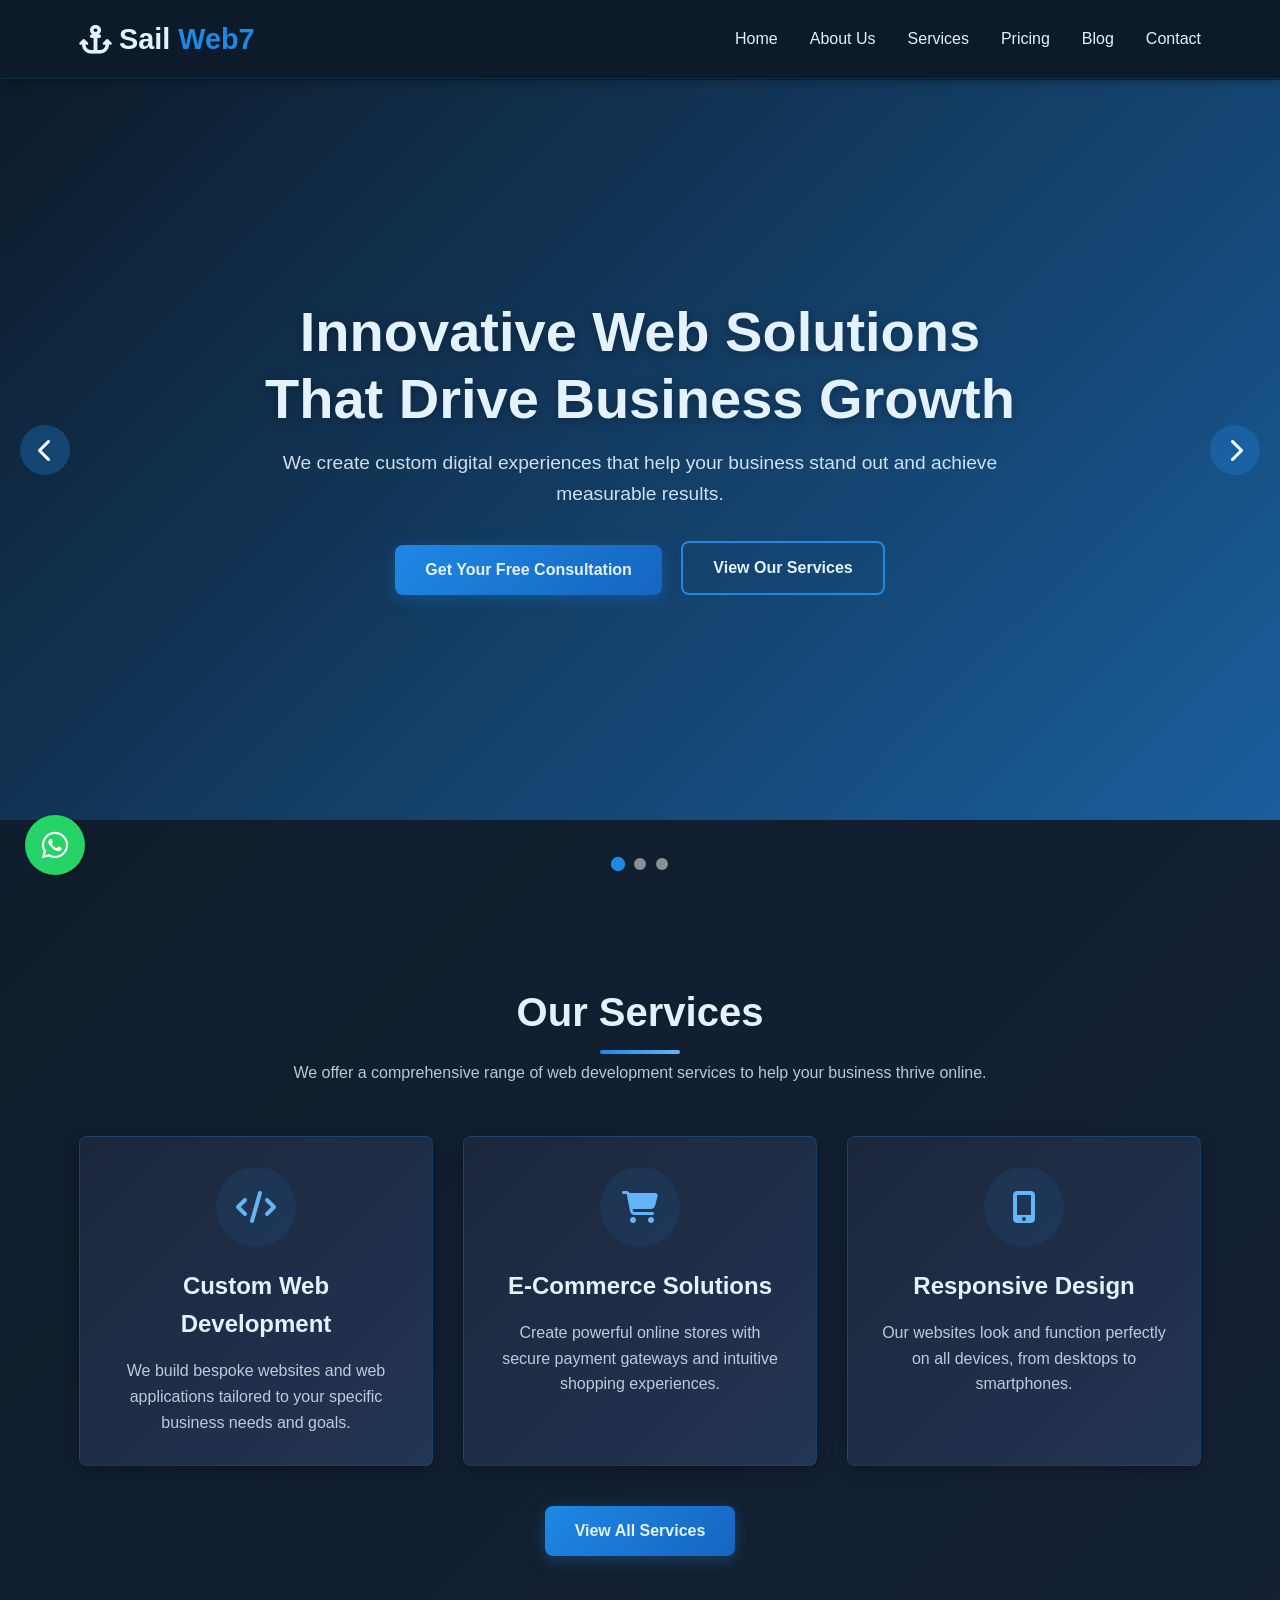
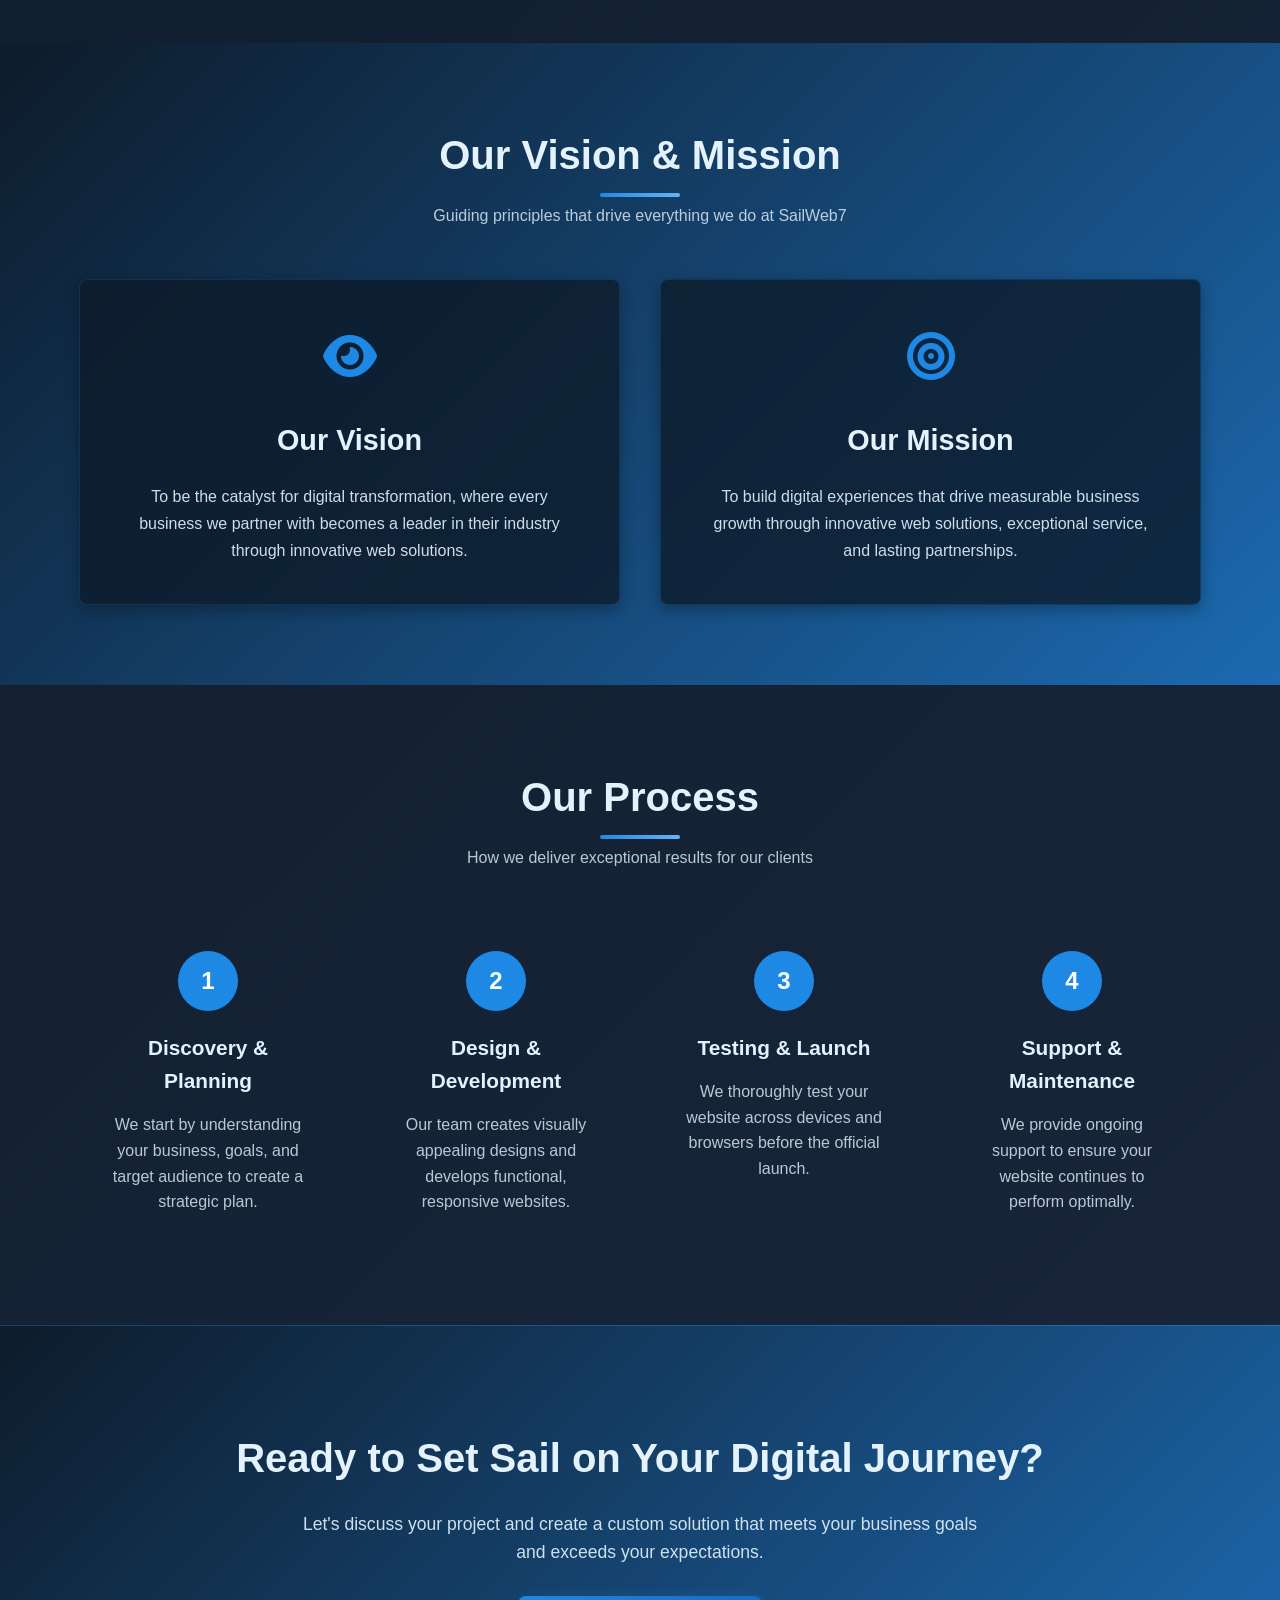
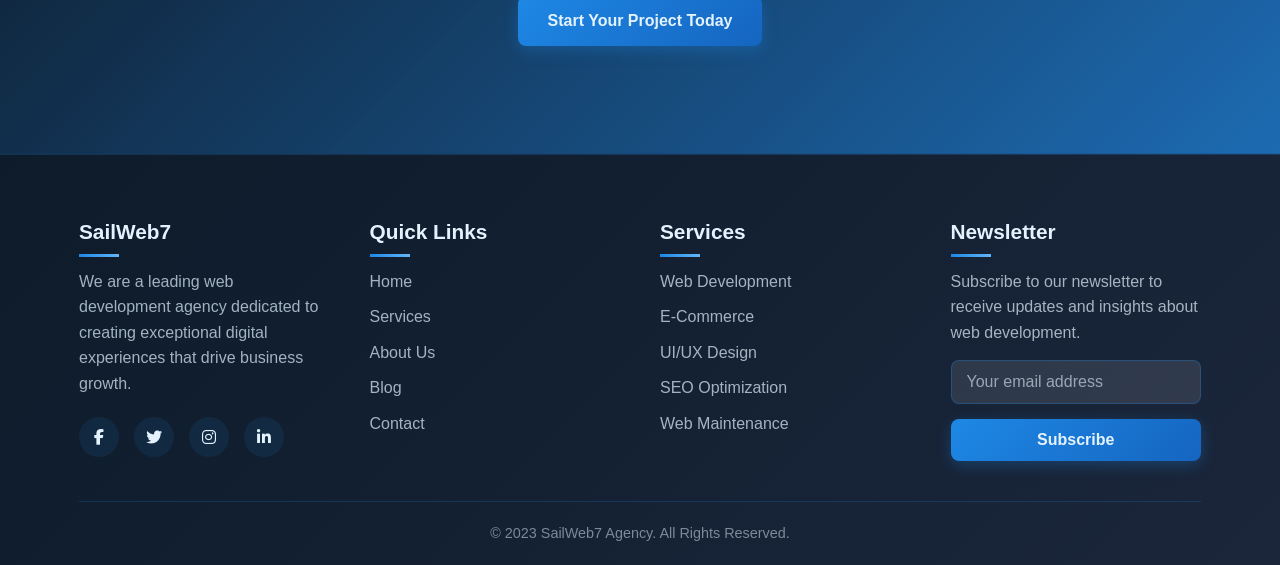
==== index.html @ 26b79f8e "Add files via upload" ====
<!DOCTYPE html>
<html lang="en">
<head>
    <meta charset="UTF-8">
    <meta name="viewport" content="width=device-width, initial-scale=1.0">
    <meta name="description" content="SailWeb7 - Professional Web Development Agency creating stunning, responsive websites and web applications that drive results for your business.">
    <title>SailWeb7 - Professional Web Development Agency</title>
    <link rel="stylesheet" href="https://cdnjs.cloudflare.com/ajax/libs/font-awesome/6.4.0/css/all.min.css">
    <style>
        :root {
            --primary: #1e88e5;
            --primary-light: #64b5f6;
            --primary-dark: #1565c0;
            --dark: #0d1b2a;
            --light: #e3f2fd;
            --dark-gray: #1b263b;
            --gray: #415a77;
            --transition: all 0.3s ease;
            --transition-slow: all 0.5s ease;
            --shadow: 0 5px 15px rgba(0,0,0,0.3);
            --shadow-hover: 0 15px 30px rgba(0,0,0,0.4);
            --border-radius: 8px;
        }
        
        * {
            margin: 0;
            padding: 0;
            box-sizing: border-box;
            font-family: 'Segoe UI', Tahoma, Geneva, Verdana, sans-serif;
        }
        
        html {
            scroll-behavior: smooth;
        }
        
        body {
            background: linear-gradient(135deg, #0d1b2a 0%, #1b263b 100%);
            color: var(--light);
            line-height: 1.6;
            overflow-x: hidden;
        }
        
        a {
            text-decoration: none;
            color: inherit;
        }
        
        .container {
            width: 90%;
            max-width: 1200px;
            margin: 0 auto;
            padding: 0 15px;
        }
        
        /* Header & Navigation */
        header {
            background-color: rgba(13, 27, 42, 0.95);
            color: var(--light);
            padding: 1rem 0;
            position: fixed;
            width: 100%;
            top: 0;
            z-index: 1000;
            box-shadow: 0 2px 10px rgba(0,0,0,0.3);
            border-bottom: 1px solid rgba(30, 136, 229, 0.2);
            transition: var(--transition);
        }
        
        .header-scrolled {
            background-color: rgba(13, 27, 42, 0.98);
            padding: 0.7rem 0;
        }
        
        .header-container {
            display: flex;
            justify-content: space-between;
            align-items: center;
        }
        
        .logo {
            font-size: 1.8rem;
            font-weight: 700;
            color: var(--light);
            display: flex;
            align-items: center;
            gap: 8px;
        }
        
        .logo span {
            color: var(--primary);
        }
        
        nav ul {
            display: flex;
            list-style: none;
        }
        
        nav ul li {
            margin-left: 2rem;
        }
        
        nav ul li a {
            font-weight: 500;
            transition: var(--transition);
            position: relative;
        }
        
        nav ul li a:hover {
            color: var(--primary-light);
        }
        
        nav ul li a::after {
            content: '';
            position: absolute;
            bottom: -5px;
            left: 0;
            width: 0;
            height: 2px;
            background-color: var(--primary);
            transition: var(--transition);
        }
        
        nav ul li a:hover::after {
            width: 100%;
        }
        
        .mobile-menu {
            display: none;
            font-size: 1.5rem;
            cursor: pointer;
            transition: var(--transition);
        }
        
        .mobile-menu:hover {
            color: var(--primary);
        }
        
        /* Hero Carousel Section */
        .hero-carousel {
            position: relative;
            height: 100vh;
            overflow: hidden;
        }
        
        .carousel-slides {
            height: 100%;
            position: relative;
        }
        
        .carousel-slide {
            position: absolute;
            top: 0;
            left: 0;
            width: 100%;
            height: 100%;
            opacity: 0;
            transition: opacity 1s ease;
            display: flex;
            align-items: center;
            background-size: cover;
            background-position: center;
        }
        
        .carousel-slide.active {
            opacity: 1;
        }
        
        .carousel-slide::before {
            content: '';
            position: absolute;
            top: 0;
            left: 0;
            width: 100%;
            height: 100%;
            background: linear-gradient(135deg, rgba(13, 27, 42, 0.8) 0%, rgba(30, 136, 229, 0.6) 100%);
        }
        
        .carousel-content {
            position: relative;
            z-index: 2;
            max-width: 800px;
            margin: 0 auto;
            text-align: center;
            padding: 0 20px;
            animation: fadeInUp 1s ease;
        }
        
        .carousel-content h1 {
            font-size: 3.5rem;
            margin-bottom: 1rem;
            line-height: 1.2;
            color: var(--light);
            text-shadow: 0 2px 10px rgba(0,0,0,0.3);
        }
        
        .carousel-content p {
            font-size: 1.2rem;
            margin-bottom: 2rem;
            color: rgba(227, 242, 253, 0.9);
        }
        
        .btn {
            display: inline-block;
            background: linear-gradient(135deg, var(--primary) 0%, var(--primary-dark) 100%);
            color: var(--light);
            padding: 12px 30px;
            border-radius: var(--border-radius);
            font-weight: 600;
            transition: var(--transition);
            border: none;
            cursor: pointer;
            font-size: 1rem;
            position: relative;
            overflow: hidden;
            z-index: 1;
            box-shadow: 0 4px 15px rgba(30, 136, 229, 0.3);
        }
        
        .btn::before {
            content: '';
            position: absolute;
            top: 0;
            left: -100%;
            width: 100%;
            height: 100%;
            background: linear-gradient(90deg, transparent, rgba(255,255,255,0.2), transparent);
            transition: var(--transition-slow);
            z-index: -1;
        }
        
        .btn:hover::before {
            left: 100%;
        }
        
        .btn:hover {
            background: linear-gradient(135deg, var(--primary-light) 0%, var(--primary) 100%);
            transform: translateY(-3px);
            box-shadow: 0 10px 20px rgba(30, 136, 229, 0.4);
        }
        
        .btn-secondary {
            background: transparent;
            border: 2px solid var(--primary);
            margin-left: 15px;
            box-shadow: none;
        }
        
        .btn-secondary:hover {
            background-color: var(--primary);
        }
        
        .carousel-nav {
            position: absolute;
            bottom: 30px;
            left: 0;
            width: 100%;
            display: flex;
            justify-content: center;
            z-index: 10;
        }
        
        .carousel-dot {
            width: 12px;
            height: 12px;
            border-radius: 50%;
            background-color: rgba(255, 255, 255, 0.5);
            margin: 0 5px;
            cursor: pointer;
            transition: var(--transition);
        }
        
        .carousel-dot.active {
            background-color: var(--primary);
            transform: scale(1.2);
        }
        
        .carousel-arrow {
            position: absolute;
            top: 50%;
            transform: translateY(-50%);
            background: rgba(30, 136, 229, 0.3);
            color: white;
            border: none;
            width: 50px;
            height: 50px;
            border-radius: 50%;
            display: flex;
            align-items: center;
            justify-content: center;
            font-size: 1.5rem;
            cursor: pointer;
            transition: var(--transition);
            z-index: 10;
        }
        
        .carousel-arrow:hover {
            background: rgba(30, 136, 229, 0.7);
        }
        
        .carousel-prev {
            left: 20px;
        }
        
        .carousel-next {
            right: 20px;
        }
        
        /* Animations */
        @keyframes fadeInUp {
            from {
                opacity: 0;
                transform: translateY(30px);
            }
            to {
                opacity: 1;
                transform: translateY(0);
            }
        }
        
        /* Section Styling */
        section {
            padding: 80px 0;
        }
        
        .section-title {
            text-align: center;
            margin-bottom: 50px;
        }
        
        .section-title h2 {
            font-size: 2.5rem;
            color: var(--light);
            margin-bottom: 1rem;
            position: relative;
            display: inline-block;
        }
        
        .section-title h2::after {
            content: '';
            position: absolute;
            bottom: -10px;
            left: 50%;
            transform: translateX(-50%);
            width: 80px;
            height: 4px;
            background: linear-gradient(90deg, var(--primary), var(--primary-light));
            border-radius: 2px;
        }
        
        .section-title p {
            max-width: 700px;
            margin: 0 auto;
            color: rgba(227, 242, 253, 0.8);
        }
        
        /* Services Section */
        .services-grid {
            display: grid;
            grid-template-columns: repeat(auto-fit, minmax(300px, 1fr));
            gap: 30px;
        }
        
        .service-card {
            background: linear-gradient(135deg, var(--dark-gray) 0%, #233554 100%);
            border-radius: var(--border-radius);
            overflow: hidden;
            box-shadow: var(--shadow);
            transition: var(--transition);
            text-align: center;
            padding: 30px;
            border: 1px solid rgba(30, 136, 229, 0.2);
            position: relative;
            overflow: hidden;
        }
        
        .service-card::before {
            content: '';
            position: absolute;
            top: 0;
            left: 0;
            width: 100%;
            height: 5px;
            background: linear-gradient(90deg, var(--primary), var(--primary-light));
            transform: scaleX(0);
            transform-origin: left;
            transition: var(--transition);
        }
        
        .service-card:hover::before {
            transform: scaleX(1);
        }
        
        .service-card:hover {
            transform: translateY(-10px);
            box-shadow: var(--shadow-hover);
            border-color: rgba(30, 136, 229, 0.4);
        }
        
        .service-icon {
            width: 80px;
            height: 80px;
            background: rgba(30, 136, 229, 0.1);
            border-radius: 50%;
            display: flex;
            align-items: center;
            justify-content: center;
            margin: 0 auto 20px;
            color: var(--primary-light);
            font-size: 2rem;
            transition: var(--transition);
        }
        
        .service-card:hover .service-icon {
            transform: scale(1.1);
            background: rgba(30, 136, 229, 0.2);
            color: var(--primary);
        }
        
        .service-card h3 {
            font-size: 1.5rem;
            margin-bottom: 15px;
            color: var(--light);
        }
        
        .service-card p {
            color: rgba(227, 242, 253, 0.8);
        }
        
        /* Vision & Mission Section */
        .vision-mission {
            background: linear-gradient(135deg, rgba(13, 27, 42, 0.9) 0%, rgba(30, 136, 229, 0.7) 100%), url('https://images.unsplash.com/photo-1552664730-d307ca884978?ixlib=rb-4.0.3&ixid=M3wxMjA3fDB8MHxwaG90by1wYWdlfHx8fGVufDB8fHx8fA%3D%3D&auto=format&fit=crop&w=2070&q=80') no-repeat center center/cover;
            padding: 80px 0;
        }
        
        .vision-mission-grid {
            display: grid;
            grid-template-columns: repeat(auto-fit, minmax(300px, 1fr));
            gap: 40px;
        }
        
        .vm-card {
            background: rgba(13, 27, 42, 0.8);
            padding: 40px;
            border-radius: var(--border-radius);
            text-align: center;
            box-shadow: var(--shadow);
            border: 1px solid rgba(30, 136, 229, 0.2);
            transition: var(--transition);
        }
        
        .vm-card:hover {
            transform: translateY(-10px);
            box-shadow: var(--shadow-hover);
            border-color: rgba(30, 136, 229, 0.4);
        }
        
        .vm-icon {
            font-size: 3rem;
            color: var(--primary);
            margin-bottom: 20px;
        }
        
        .vm-card h3 {
            font-size: 1.8rem;
            margin-bottom: 20px;
            color: var(--light);
        }
        
        .vm-card p {
            color: rgba(227, 242, 253, 0.9);
            line-height: 1.7;
        }
        
        /* Process Section */
        .process-grid {
            display: grid;
            grid-template-columns: repeat(auto-fit, minmax(250px, 1fr));
            gap: 30px;
        }
        
        .process-card {
            text-align: center;
            padding: 30px;
            position: relative;
        }
        
        .process-number {
            width: 60px;
            height: 60px;
            background: var(--primary);
            color: white;
            border-radius: 50%;
            display: flex;
            align-items: center;
            justify-content: center;
            font-size: 1.5rem;
            font-weight: bold;
            margin: 0 auto 20px;
            position: relative;
            z-index: 2;
        }
        
        .process-card h3 {
            font-size: 1.3rem;
            margin-bottom: 15px;
            color: var(--light);
        }
        
        .process-card p {
            color: rgba(227, 242, 253, 0.8);
        }
        
        /* CTA Section */
        .cta {
            background: linear-gradient(135deg, rgba(13, 27, 42, 0.9) 0%, rgba(30, 136, 229, 0.7) 100%), url('https://images.unsplash.com/photo-1552664730-d307ca884978?ixlib=rb-4.0.3&ixid=M3wxMjA3fDB8MHxwaG90by1wYWdlfHx8fGVufDB8fHx8fA%3D%3D&auto=format&fit=crop&w=2070&q=80') no-repeat center center/cover;
            color: var(--light);
            text-align: center;
            padding: 100px 0;
            border-top: 1px solid rgba(30, 136, 229, 0.2);
            border-bottom: 1px solid rgba(30, 136, 229, 0.2);
        }
        
        .cta h2 {
            font-size: 2.5rem;
            margin-bottom: 20px;
        }
        
        .cta p {
            max-width: 700px;
            margin: 0 auto 30px;
            font-size: 1.1rem;
            color: rgba(227, 242, 253, 0.9);
        }
        
        /* Footer */
        footer {
            background: linear-gradient(135deg, var(--dark) 0%, var(--dark-gray) 100%);
            color: var(--light);
            padding: 60px 0 20px;
            border-top: 1px solid rgba(30, 136, 229, 0.2);
        }
        
        .footer-content {
            display: grid;
            grid-template-columns: repeat(auto-fit, minmax(200px, 1fr));
            gap: 40px;
            margin-bottom: 40px;
        }
        
        .footer-column h3 {
            font-size: 1.3rem;
            margin-bottom: 20px;
            color: var(--light);
            position: relative;
            display: inline-block;
        }
        
        .footer-column h3::after {
            content: '';
            position: absolute;
            bottom: -8px;
            left: 0;
            width: 40px;
            height: 3px;
            background: linear-gradient(90deg, var(--primary), var(--primary-light));
        }
        
        .footer-links {
            list-style: none;
        }
        
        .footer-links li {
            margin-bottom: 10px;
        }
        
        .footer-links a {
            transition: var(--transition);
            color: rgba(227, 242, 253, 0.7);
        }
        
        .footer-links a:hover {
            color: var(--primary);
            padding-left: 5px;
        }
        
        .social-links {
            display: flex;
            gap: 15px;
            margin-top: 20px;
        }
        
        .social-links a {
            width: 40px;
            height: 40px;
            background: rgba(30, 136, 229, 0.1);
            border-radius: 50%;
            display: flex;
            align-items: center;
            justify-content: center;
            transition: var(--transition);
        }
        
        .social-links a:hover {
            background: var(--primary);
            transform: translateY(-5px);
        }
        
        .footer-column p {
            color: rgba(227, 242, 253, 0.7);
            margin-bottom: 15px;
        }
        
        .copyright {
            text-align: center;
            padding-top: 20px;
            border-top: 1px solid rgba(30, 136, 229, 0.2);
            color: rgba(227, 242, 253, 0.5);
            font-size: 0.9rem;
        }
        
        /* WhatsApp Floating Button */
        .whatsapp-float {
            position: fixed;
            width: 60px;
            height: 60px;
            bottom: 25px;
            left: 25px;
            background-color: #25d366;
            color: #FFF;
            border-radius: 50px;
            text-align: center;
            font-size: 30px;
            box-shadow: 2px 2px 3px rgba(0,0,0,0.3);
            z-index: 100;
            display: flex;
            align-items: center;
            justify-content: center;
            transition: var(--transition);
        }
        
        .whatsapp-float:hover {
            background-color: #128C7E;
            transform: scale(1.1);
        }
        
        /* Back to Top Button */
        .back-to-top {
            position: fixed;
            bottom: 30px;
            right: 30px;
            width: 50px;
            height: 50px;
            background: var(--primary);
            color: var(--light);
            border-radius: 50%;
            display: flex;
            align-items: center;
            justify-content: center;
            font-size: 1.2rem;
            cursor: pointer;
            transition: var(--transition);
            opacity: 0;
            visibility: hidden;
            z-index: 999;
            box-shadow: var(--shadow);
        }
        
        .back-to-top.show {
            opacity: 1;
            visibility: visible;
        }
        
        .back-to-top:hover {
            background: var(--primary-light);
            transform: translateY(-5px);
        }
        
        /* Loading Animation */
        .loading {
            position: fixed;
            top: 0;
            left: 0;
            width: 100%;
            height: 100%;
            background: var(--dark);
            display: flex;
            justify-content: center;
            align-items: center;
            z-index: 9999;
            transition: opacity 0.5s ease, visibility 0.5s ease;
        }
        
        .loading.hidden {
            opacity: 0;
            visibility: hidden;
        }
        
        .spinner {
            width: 70px;
            height: 70px;
            border: 5px solid rgba(30, 136, 229, 0.3);
            border-radius: 50%;
            border-top-color: var(--primary);
            animation: spin 1s ease-in-out infinite;
        }
        
        @keyframes spin {
            to { transform: rotate(360deg); }
        }
        
        /* Newsletter Form */
        .newsletter-form {
            display: flex;
            flex-direction: column;
            gap: 15px;
        }
        
        .form-group {
            position: relative;
        }
        
        .form-control {
            width: 100%;
            padding: 12px 15px;
            background: rgba(255, 255, 255, 0.1);
            border: 1px solid rgba(30, 136, 229, 0.3);
            border-radius: var(--border-radius);
            color: var(--light);
            font-size: 1rem;
            transition: var(--transition);
        }
        
        .form-control:focus {
            outline: none;
            border-color: var(--primary);
            background: rgba(255, 255, 255, 0.15);
        }
        
        .form-control::placeholder {
            color: rgba(227, 242, 253, 0.6);
        }
        
        /* Responsive Styles */
        @media (max-width: 768px) {
            nav ul {
                display: none;
                position: absolute;
                top: 100%;
                left: 0;
                width: 100%;
                background: var(--dark);
                flex-direction: column;
                padding: 20px;
                box-shadow: 0 10px 20px rgba(0,0,0,0.3);
                border-top: 1px solid rgba(30, 136, 229, 0.2);
            }
            
            nav ul.show {
                display: flex;
            }
            
            nav ul li {
                margin: 10px 0;
            }
            
            .mobile-menu {
                display: block;
            }
            
            .carousel-content h1 {
                font-size: 2.2rem;
            }
            
            .section-title h2 {
                font-size: 2rem;
            }
            
            .btn-secondary {
                margin-left: 0;
                margin-top: 15px;
                display: block;
            }
            
            .carousel-arrow {
                width: 40px;
                height: 40px;
                font-size: 1.2rem;
            }
            
            .carousel-prev {
                left: 10px;
            }
            
            .carousel-next {
                right: 10px;
            }
            
            .whatsapp-float {
                width: 50px;
                height: 50px;
                font-size: 25px;
                bottom: 20px;
                left: 20px;
            }
        }
    </style>
</head>
<body>
    <!-- Loading Screen -->
    <div class="loading" id="loading">
        <div class="spinner"></div>
    </div>

    <!-- Header -->
    <header id="header">
        <div class="container header-container">
            <div class="logo"><i class="fas fa-anchor"></i> Sail<span>Web7</span></div>
            <nav>
                <ul id="nav-menu">
                    <li><a href="index.html">Home</a></li>
                    <li><a href="about.html">About Us</a></li>
                    <li><a href="services.html">Services</a></li>
                    <li><a href="pricing.html">Pricing</a></li>
                    <li><a href="blog.html">Blog</a></li>
                    <li><a href="contact.html">Contact</a></li>
                </ul>
            </nav>
            <div class="mobile-menu" id="mobile-menu">
                <i class="fas fa-bars"></i>
            </div>
        </div>
    </header>

    <!-- Hero Carousel Section -->
    <section class="hero-carousel">
        <div class="carousel-slides">
            <div class="carousel-slide active" style="background-image: url('https://images.unsplash.com/photo-1555066931-4365d14bab8c?ixlib=rb-4.0.3&ixid=M3wxMjA3fDB8MHxwaG90by1wYWdlfHx8fGVufDB8fHx8fA%3D%3D&auto=format&fit=crop&w=2070&q=80')">
                <div class="container carousel-content">
                    <h1>Innovative Web Solutions That Drive Business Growth</h1>
                    <p>We create custom digital experiences that help your business stand out and achieve measurable results.</p>
                    <a href="contact.html" class="btn">Get Your Free Consultation</a>
                    <a href="services.html" class="btn btn-secondary">View Our Services</a>
                </div>
            </div>
            <div class="carousel-slide" style="background-image: url('https://images.unsplash.com/photo-1460925895917-afdab827c52f?ixlib=rb-4.0.3&ixid=M3wxMjA3fDB8MHxwaG90by1wYWdlfHx8fGVufDB8fHx8fA%3D%3D&auto=format&fit=crop&w=2015&q=80')">
                <div class="container carousel-content">
                    <h1>Responsive Design for Every Device</h1>
                    <p>Our websites look and function perfectly on all screens, from desktops to smartphones.</p>
                    <a href="contact.html" class="btn">Start Your Project</a>
                    <a href="pricing.html" class="btn btn-secondary">See Pricing</a>
                </div>
            </div>
            <div class="carousel-slide" style="background-image: url('https://images.unsplash.com/photo-1551288049-bebda4e38f71?ixlib=rb-4.0.3&ixid=M3wxMjA3fDB8MHxwaG90by1wYWdlfHx8fGVufDB8fHx8fA%3D%3D&auto=format&fit=crop&w=2070&q=80')">
                <div class="container carousel-content">
                    <h1>E-Commerce Solutions That Convert</h1>
                    <p>Build powerful online stores with secure payment gateways and intuitive shopping experiences.</p>
                    <a href="contact.html" class="btn">Build Your Store</a>
                    <a href="about.html" class="btn btn-secondary">Learn About Us</a>
                </div>
            </div>
        </div>
        <button class="carousel-arrow carousel-prev" id="carousel-prev">
            <i class="fas fa-chevron-left"></i>
        </button>
        <button class="carousel-arrow carousel-next" id="carousel-next">
            <i class="fas fa-chevron-right"></i>
        </button>
        <div class="carousel-nav" id="carousel-nav">
            <div class="carousel-dot active"></div>
            <div class="carousel-dot"></div>
            <div class="carousel-dot"></div>
        </div>
    </section>

    <!-- Services Preview Section -->
    <section id="services-preview" class="services">
        <div class="container">
            <div class="section-title">
                <h2>Our Services</h2>
                <p>We offer a comprehensive range of web development services to help your business thrive online.</p>
            </div>
            <div class="services-grid">
                <div class="service-card">
                    <div class="service-icon">
                        <i class="fas fa-code"></i>
                    </div>
                    <h3>Custom Web Development</h3>
                    <p>We build bespoke websites and web applications tailored to your specific business needs and goals.</p>
                </div>
                <div class="service-card">
                    <div class="service-icon">
                        <i class="fas fa-shopping-cart"></i>
                    </div>
                    <h3>E-Commerce Solutions</h3>
                    <p>Create powerful online stores with secure payment gateways and intuitive shopping experiences.</p>
                </div>
                <div class="service-card">
                    <div class="service-icon">
                        <i class="fas fa-mobile-alt"></i>
                    </div>
                    <h3>Responsive Design</h3>
                    <p>Our websites look and function perfectly on all devices, from desktops to smartphones.</p>
                </div>
            </div>
            <div style="text-align: center; margin-top: 40px;">
                <a href="services.html" class="btn">View All Services</a>
            </div>
        </div>
    </section>

    <!-- Vision & Mission Section -->
    <section class="vision-mission">
        <div class="container">
            <div class="section-title">
                <h2>Our Vision & Mission</h2>
                <p>Guiding principles that drive everything we do at SailWeb7</p>
            </div>
            <div class="vision-mission-grid">
                <div class="vm-card">
                    <div class="vm-icon">
                        <i class="fas fa-eye"></i>
                    </div>
                    <h3>Our Vision</h3>
                    <p>To be the catalyst for digital transformation, where every business we partner with becomes a leader in their industry through innovative web solutions.</p>
                </div>
                <div class="vm-card">
                    <div class="vm-icon">
                        <i class="fas fa-bullseye"></i>
                    </div>
                    <h3>Our Mission</h3>
                    <p>To build digital experiences that drive measurable business growth through innovative web solutions, exceptional service, and lasting partnerships.</p>
                </div>
            </div>
        </div>
    </section>

    <!-- Our Process Section -->
    <section class="process">
        <div class="container">
            <div class="section-title">
                <h2>Our Process</h2>
                <p>How we deliver exceptional results for our clients</p>
            </div>
            <div class="process-grid">
                <div class="process-card">
                    <div class="process-number">1</div>
                    <h3>Discovery & Planning</h3>
                    <p>We start by understanding your business, goals, and target audience to create a strategic plan.</p>
                </div>
                <div class="process-card">
                    <div class="process-number">2</div>
                    <h3>Design & Development</h3>
                    <p>Our team creates visually appealing designs and develops functional, responsive websites.</p>
                </div>
                <div class="process-card">
                    <div class="process-number">3</div>
                    <h3>Testing & Launch</h3>
                    <p>We thoroughly test your website across devices and browsers before the official launch.</p>
                </div>
                <div class="process-card">
                    <div class="process-number">4</div>
                    <h3>Support & Maintenance</h3>
                    <p>We provide ongoing support to ensure your website continues to perform optimally.</p>
                </div>
            </div>
        </div>
    </section>

    <!-- CTA Section -->
    <section id="cta" class="cta">
        <div class="container">
            <h2>Ready to Set Sail on Your Digital Journey?</h2>
            <p>Let's discuss your project and create a custom solution that meets your business goals and exceeds your expectations.</p>
            <a href="contact.html" class="btn">Start Your Project Today</a>
        </div>
    </section>

    <!-- Footer -->
    <footer>
        <div class="container">
            <div class="footer-content">
                <div class="footer-column">
                    <h3>SailWeb7</h3>
                    <p>We are a leading web development agency dedicated to creating exceptional digital experiences that drive business growth.</p>
                    <div class="social-links">
                        <a href="#" aria-label="Facebook"><i class="fab fa-facebook-f"></i></a>
                        <a href="#" aria-label="Twitter"><i class="fab fa-twitter"></i></a>
                        <a href="#" aria-label="Instagram"><i class="fab fa-instagram"></i></a>
                        <a href="#" aria-label="LinkedIn"><i class="fab fa-linkedin-in"></i></a>
                    </div>
                </div>
                <div class="footer-column">
                    <h3>Quick Links</h3>
                    <ul class="footer-links">
                        <li><a href="index.html">Home</a></li>
                        <li><a href="services.html">Services</a></li>
                        <li><a href="about.html">About Us</a></li>
                        <li><a href="blog.html">Blog</a></li>
                        <li><a href="contact.html">Contact</a></li>
                    </ul>
                </div>
                <div class="footer-column">
                    <h3>Services</h3>
                    <ul class="footer-links">
                        <li><a href="services.html">Web Development</a></li>
                        <li><a href="services.html">E-Commerce</a></li>
                        <li><a href="services.html">UI/UX Design</a></li>
                        <li><a href="services.html">SEO Optimization</a></li>
                        <li><a href="services.html">Web Maintenance</a></li>
                    </ul>
                </div>
                <div class="footer-column">
                    <h3>Newsletter</h3>
                    <p>Subscribe to our newsletter to receive updates and insights about web development.</p>
                    <form class="newsletter-form" id="newsletter-form">
                        <div class="form-group">
                            <input type="email" class="form-control" placeholder="Your email address" required>
                        </div>
                        <button type="submit" class="btn">Subscribe</button>
                    </form>
                </div>
            </div>
            <div class="copyright">
                <p>&copy; 2023 SailWeb7 Agency. All Rights Reserved.</p>
            </div>
        </div>
    </footer>

    <!-- WhatsApp Floating Button -->
    <a href="https://wa.me/254700123456?text=Hi%20SailWeb7,%20I'm%20interested%20in%20your%20services" class="whatsapp-float" target="_blank">
        <i class="fab fa-whatsapp"></i>
    </a>

    <!-- Back to Top Button -->
    <div class="back-to-top" id="back-to-top">
        <i class="fas fa-chevron-up"></i>
    </div>

    <script>
        // Loading screen
        window.addEventListener('load', function() {
            const loading = document.getElementById('loading');
            setTimeout(() => {
                loading.classList.add('hidden');
            }, 1000);
        });

        // Mobile menu toggle
        document.getElementById('mobile-menu').addEventListener('click', function() {
            const navMenu = document.getElementById('nav-menu');
            navMenu.classList.toggle('show');
            
            // Change icon
            const icon = this.querySelector('i');
            if (navMenu.classList.contains('show')) {
                icon.classList.remove('fa-bars');
                icon.classList.add('fa-times');
            } else {
                icon.classList.remove('fa-times');
                icon.classList.add('fa-bars');
            }
        });

        // Newsletter form submission
        document.getElementById('newsletter-form').addEventListener('submit', function(e) {
            e.preventDefault();
            const emailInput = this.querySelector('input[type="email"]');
            
            if (!emailInput.value) {
                alert('Please enter your email address.');
                return;
            }
            
            const submitBtn = this.querySelector('button[type="submit"]');
            const originalText = submitBtn.textContent;
            submitBtn.textContent = 'Subscribing...';
            submitBtn.disabled = true;
            
            // Simulate API call
            setTimeout(() => {
                // Store in localStorage for demonstration
                let subscribers = JSON.parse(localStorage.getItem('sailweb7_subscribers') || '[]');
                subscribers.push({
                    email: emailInput.value,
                    date: new Date().toISOString()
                });
                localStorage.setItem('sailweb7_subscribers', JSON.stringify(subscribers));
                
                alert('Thank you for subscribing to our newsletter!');
                this.reset();
                submitBtn.textContent = originalText;
                submitBtn.disabled = false;
            }, 1000);
        });

        // Add scroll effect to header
        window.addEventListener('scroll', function() {
            const header = document.getElementById('header');
            const backToTop = document.getElementById('back-to-top');
            
            if (window.scrollY > 100) {
                header.classList.add('header-scrolled');
                backToTop.classList.add('show');
            } else {
                header.classList.remove('header-scrolled');
                backToTop.classList.remove('show');
            }
        });

        // Back to top functionality
        document.getElementById('back-to-top').addEventListener('click', function() {
            window.scrollTo({
                top: 0,
                behavior: 'smooth'
            });
        });

        // Carousel functionality
        const slides = document.querySelectorAll('.carousel-slide');
        const dots = document.querySelectorAll('.carousel-dot');
        const prevBtn = document.getElementById('carousel-prev');
        const nextBtn = document.getElementById('carousel-next');
        let currentSlide = 0;
        let slideInterval;

        function showSlide(index) {
            // Hide all slides
            slides.forEach(slide => {
                slide.classList.remove('active');
            });
            
            // Remove active class from all dots
            dots.forEach(dot => dot.classList.remove('active'));
            
            // Show current slide and activate corresponding dot
            slides[index].classList.add('active');
            dots[index].classList.add('active');
            
            currentSlide = index;
        }

        function nextSlide() {
            let next = (currentSlide + 1) % slides.length;
            showSlide(next);
        }

        function prevSlide() {
            let prev = (currentSlide - 1 + slides.length) % slides.length;
            showSlide(prev);
        }

        // Initialize carousel
        function startCarousel() {
            slideInterval = setInterval(nextSlide, 5000);
        }

        function stopCarousel() {
            clearInterval(slideInterval);
        }

        // Event listeners for carousel
        nextBtn.addEventListener('click', () => {
            stopCarousel();
            nextSlide();
            startCarousel();
        });

        prevBtn.addEventListener('click', () => {
            stopCarousel();
            prevSlide();
            startCarousel();
        });

        dots.forEach((dot, index) => {
            dot.addEventListener('click', () => {
                stopCarousel();
                showSlide(index);
                startCarousel();
            });
        });

        // Start carousel
        startCarousel();

        // Close mobile menu when clicking outside
        document.addEventListener('click', function(e) {
            const navMenu = document.getElementById('nav-menu');
            const mobileMenu = document.getElementById('mobile-menu');
            
            if (window.innerWidth <= 768 && 
                !navMenu.contains(e.target) && 
                !mobileMenu.contains(e.target) && 
                navMenu.classList.contains('show')) {
                navMenu.classList.remove('show');
                mobileMenu.querySelector('i').classList.remove('fa-times');
                mobileMenu.querySelector('i').classList.add('fa-bars');
            }
        });
    </script>
</body>
</html>
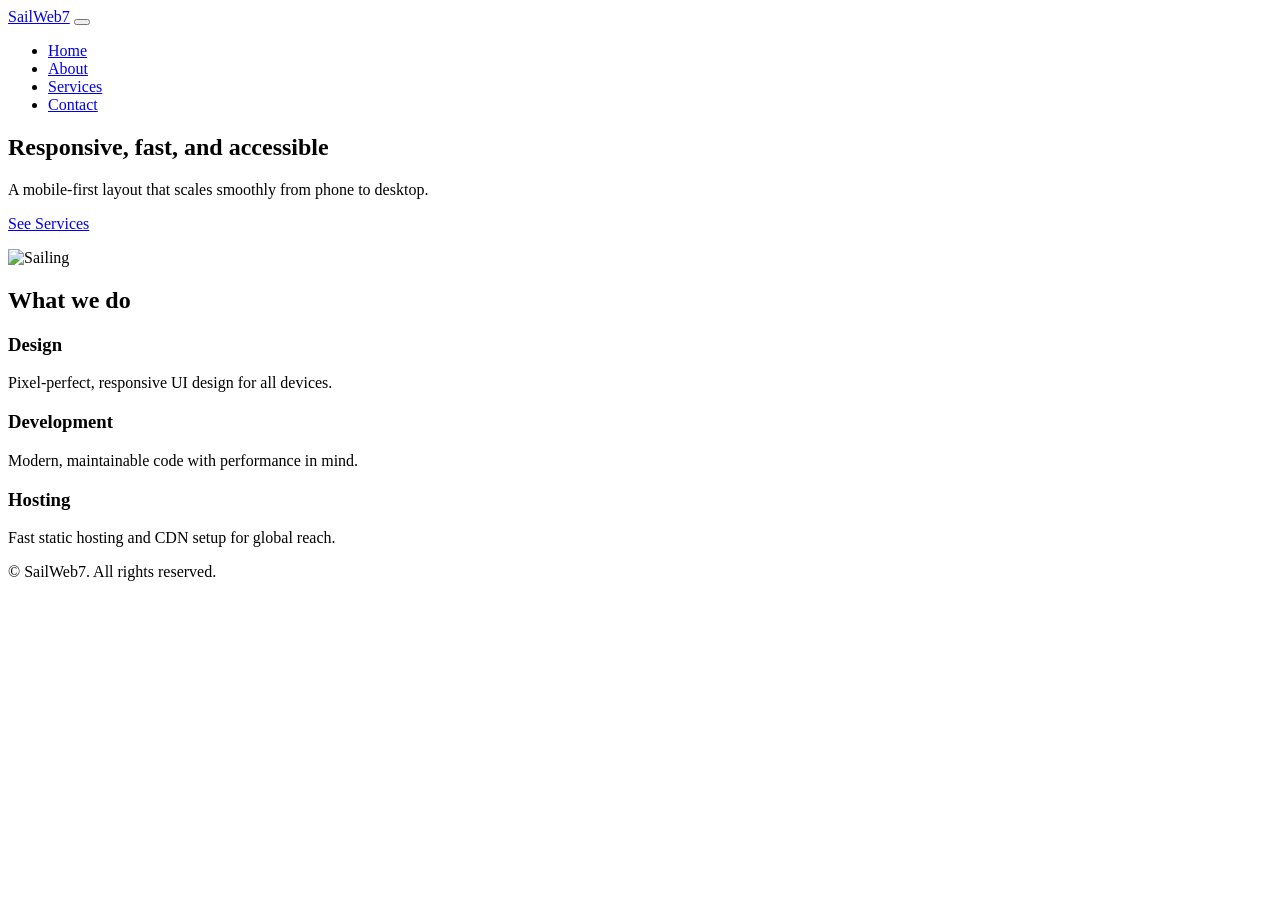
==== commit 95685206: "Responsive overhaul: separate CSS and JS files" ====
--- a/index.html
+++ b/index.html
@@ -1,1201 +1,73 @@
-<!DOCTYPE html>
-<html lang="en">
-<head>
-    <meta charset="UTF-8">
-    <meta name="viewport" content="width=device-width, initial-scale=1.0">
-    <meta name="description" content="SailWeb7 - Professional Web Development Agency creating stunning, responsive websites and web applications that drive results for your business.">
-    <title>SailWeb7 - Professional Web Development Agency</title>
-    <link rel="stylesheet" href="https://cdnjs.cloudflare.com/ajax/libs/font-awesome/6.4.0/css/all.min.css">
-    <style>
-        :root {
-            --primary: #1e88e5;
-            --primary-light: #64b5f6;
-            --primary-dark: #1565c0;
-            --dark: #0d1b2a;
-            --light: #e3f2fd;
-            --dark-gray: #1b263b;
-            --gray: #415a77;
-            --transition: all 0.3s ease;
-            --transition-slow: all 0.5s ease;
-            --shadow: 0 5px 15px rgba(0,0,0,0.3);
-            --shadow-hover: 0 15px 30px rgba(0,0,0,0.4);
-            --border-radius: 8px;
-        }
-        
-        * {
-            margin: 0;
-            padding: 0;
-            box-sizing: border-box;
-            font-family: 'Segoe UI', Tahoma, Geneva, Verdana, sans-serif;
-        }
-        
-        html {
-            scroll-behavior: smooth;
-        }
-        
-        body {
-            background: linear-gradient(135deg, #0d1b2a 0%, #1b263b 100%);
-            color: var(--light);
-            line-height: 1.6;
-            overflow-x: hidden;
-        }
-        
-        a {
-            text-decoration: none;
-            color: inherit;
-        }
-        
-        .container {
-            width: 90%;
-            max-width: 1200px;
-            margin: 0 auto;
-            padding: 0 15px;
-        }
-        
-        /* Header & Navigation */
-        header {
-            background-color: rgba(13, 27, 42, 0.95);
-            color: var(--light);
-            padding: 1rem 0;
-            position: fixed;
-            width: 100%;
-            top: 0;
-            z-index: 1000;
-            box-shadow: 0 2px 10px rgba(0,0,0,0.3);
-            border-bottom: 1px solid rgba(30, 136, 229, 0.2);
-            transition: var(--transition);
-        }
-        
-        .header-scrolled {
-            background-color: rgba(13, 27, 42, 0.98);
-            padding: 0.7rem 0;
-        }
-        
-        .header-container {
-            display: flex;
-            justify-content: space-between;
-            align-items: center;
-        }
-        
-        .logo {
-            font-size: 1.8rem;
-            font-weight: 700;
-            color: var(--light);
-            display: flex;
-            align-items: center;
-            gap: 8px;
-        }
-        
-        .logo span {
-            color: var(--primary);
-        }
-        
-        nav ul {
-            display: flex;
-            list-style: none;
-        }
-        
-        nav ul li {
-            margin-left: 2rem;
-        }
-        
-        nav ul li a {
-            font-weight: 500;
-            transition: var(--transition);
-            position: relative;
-        }
-        
-        nav ul li a:hover {
-            color: var(--primary-light);
-        }
-        
-        nav ul li a::after {
-            content: '';
-            position: absolute;
-            bottom: -5px;
-            left: 0;
-            width: 0;
-            height: 2px;
-            background-color: var(--primary);
-            transition: var(--transition);
-        }
-        
-        nav ul li a:hover::after {
-            width: 100%;
-        }
-        
-        .mobile-menu {
-            display: none;
-            font-size: 1.5rem;
-            cursor: pointer;
-            transition: var(--transition);
-        }
-        
-        .mobile-menu:hover {
-            color: var(--primary);
-        }
-        
-        /* Hero Carousel Section */
-        .hero-carousel {
-            position: relative;
-            height: 100vh;
-            overflow: hidden;
-        }
-        
-        .carousel-slides {
-            height: 100%;
-            position: relative;
-        }
-        
-        .carousel-slide {
-            position: absolute;
-            top: 0;
-            left: 0;
-            width: 100%;
-            height: 100%;
-            opacity: 0;
-            transition: opacity 1s ease;
-            display: flex;
-            align-items: center;
-            background-size: cover;
-            background-position: center;
-        }
-        
-        .carousel-slide.active {
-            opacity: 1;
-        }
-        
-        .carousel-slide::before {
-            content: '';
-            position: absolute;
-            top: 0;
-            left: 0;
-            width: 100%;
-            height: 100%;
-            background: linear-gradient(135deg, rgba(13, 27, 42, 0.8) 0%, rgba(30, 136, 229, 0.6) 100%);
-        }
-        
-        .carousel-content {
-            position: relative;
-            z-index: 2;
-            max-width: 800px;
-            margin: 0 auto;
-            text-align: center;
-            padding: 0 20px;
-            animation: fadeInUp 1s ease;
-        }
-        
-        .carousel-content h1 {
-            font-size: 3.5rem;
-            margin-bottom: 1rem;
-            line-height: 1.2;
-            color: var(--light);
-            text-shadow: 0 2px 10px rgba(0,0,0,0.3);
-        }
-        
-        .carousel-content p {
-            font-size: 1.2rem;
-            margin-bottom: 2rem;
-            color: rgba(227, 242, 253, 0.9);
-        }
-        
-        .btn {
-            display: inline-block;
-            background: linear-gradient(135deg, var(--primary) 0%, var(--primary-dark) 100%);
-            color: var(--light);
-            padding: 12px 30px;
-            border-radius: var(--border-radius);
-            font-weight: 600;
-            transition: var(--transition);
-            border: none;
-            cursor: pointer;
-            font-size: 1rem;
-            position: relative;
-            overflow: hidden;
-            z-index: 1;
-            box-shadow: 0 4px 15px rgba(30, 136, 229, 0.3);
-        }
-        
-        .btn::before {
-            content: '';
-            position: absolute;
-            top: 0;
-            left: -100%;
-            width: 100%;
-            height: 100%;
-            background: linear-gradient(90deg, transparent, rgba(255,255,255,0.2), transparent);
-            transition: var(--transition-slow);
-            z-index: -1;
-        }
-        
-        .btn:hover::before {
-            left: 100%;
-        }
-        
-        .btn:hover {
-            background: linear-gradient(135deg, var(--primary-light) 0%, var(--primary) 100%);
-            transform: translateY(-3px);
-            box-shadow: 0 10px 20px rgba(30, 136, 229, 0.4);
-        }
-        
-        .btn-secondary {
-            background: transparent;
-            border: 2px solid var(--primary);
-            margin-left: 15px;
-            box-shadow: none;
-        }
-        
-        .btn-secondary:hover {
-            background-color: var(--primary);
-        }
-        
-        .carousel-nav {
-            position: absolute;
-            bottom: 30px;
-            left: 0;
-            width: 100%;
-            display: flex;
-            justify-content: center;
-            z-index: 10;
-        }
-        
-        .carousel-dot {
-            width: 12px;
-            height: 12px;
-            border-radius: 50%;
-            background-color: rgba(255, 255, 255, 0.5);
-            margin: 0 5px;
-            cursor: pointer;
-            transition: var(--transition);
-        }
-        
-        .carousel-dot.active {
-            background-color: var(--primary);
-            transform: scale(1.2);
-        }
-        
-        .carousel-arrow {
-            position: absolute;
-            top: 50%;
-            transform: translateY(-50%);
-            background: rgba(30, 136, 229, 0.3);
-            color: white;
-            border: none;
-            width: 50px;
-            height: 50px;
-            border-radius: 50%;
-            display: flex;
-            align-items: center;
-            justify-content: center;
-            font-size: 1.5rem;
-            cursor: pointer;
-            transition: var(--transition);
-            z-index: 10;
-        }
-        
-        .carousel-arrow:hover {
-            background: rgba(30, 136, 229, 0.7);
-        }
-        
-        .carousel-prev {
-            left: 20px;
-        }
-        
-        .carousel-next {
-            right: 20px;
-        }
-        
-        /* Animations */
-        @keyframes fadeInUp {
-            from {
-                opacity: 0;
-                transform: translateY(30px);
-            }
-            to {
-                opacity: 1;
-                transform: translateY(0);
-            }
-        }
-        
-        /* Section Styling */
-        section {
-            padding: 80px 0;
-        }
-        
-        .section-title {
-            text-align: center;
-            margin-bottom: 50px;
-        }
-        
-        .section-title h2 {
-            font-size: 2.5rem;
-            color: var(--light);
-            margin-bottom: 1rem;
-            position: relative;
-            display: inline-block;
-        }
-        
-        .section-title h2::after {
-            content: '';
-            position: absolute;
-            bottom: -10px;
-            left: 50%;
-            transform: translateX(-50%);
-            width: 80px;
-            height: 4px;
-            background: linear-gradient(90deg, var(--primary), var(--primary-light));
-            border-radius: 2px;
-        }
-        
-        .section-title p {
-            max-width: 700px;
-            margin: 0 auto;
-            color: rgba(227, 242, 253, 0.8);
-        }
-        
-        /* Services Section */
-        .services-grid {
-            display: grid;
-            grid-template-columns: repeat(auto-fit, minmax(300px, 1fr));
-            gap: 30px;
-        }
-        
-        .service-card {
-            background: linear-gradient(135deg, var(--dark-gray) 0%, #233554 100%);
-            border-radius: var(--border-radius);
-            overflow: hidden;
-            box-shadow: var(--shadow);
-            transition: var(--transition);
-            text-align: center;
-            padding: 30px;
-            border: 1px solid rgba(30, 136, 229, 0.2);
-            position: relative;
-            overflow: hidden;
-        }
-        
-        .service-card::before {
-            content: '';
-            position: absolute;
-            top: 0;
-            left: 0;
-            width: 100%;
-            height: 5px;
-            background: linear-gradient(90deg, var(--primary), var(--primary-light));
-            transform: scaleX(0);
-            transform-origin: left;
-            transition: var(--transition);
-        }
-        
-        .service-card:hover::before {
-            transform: scaleX(1);
-        }
-        
-        .service-card:hover {
-            transform: translateY(-10px);
-            box-shadow: var(--shadow-hover);
-            border-color: rgba(30, 136, 229, 0.4);
-        }
-        
-        .service-icon {
-            width: 80px;
-            height: 80px;
-            background: rgba(30, 136, 229, 0.1);
-            border-radius: 50%;
-            display: flex;
-            align-items: center;
-            justify-content: center;
-            margin: 0 auto 20px;
-            color: var(--primary-light);
-            font-size: 2rem;
-            transition: var(--transition);
-        }
-        
-        .service-card:hover .service-icon {
-            transform: scale(1.1);
-            background: rgba(30, 136, 229, 0.2);
-            color: var(--primary);
-        }
-        
-        .service-card h3 {
-            font-size: 1.5rem;
-            margin-bottom: 15px;
-            color: var(--light);
-        }
-        
-        .service-card p {
-            color: rgba(227, 242, 253, 0.8);
-        }
-        
-        /* Vision & Mission Section */
-        .vision-mission {
-            background: linear-gradient(135deg, rgba(13, 27, 42, 0.9) 0%, rgba(30, 136, 229, 0.7) 100%), url('https://images.unsplash.com/photo-1552664730-d307ca884978?ixlib=rb-4.0.3&ixid=M3wxMjA3fDB8MHxwaG90by1wYWdlfHx8fGVufDB8fHx8fA%3D%3D&auto=format&fit=crop&w=2070&q=80') no-repeat center center/cover;
-            padding: 80px 0;
-        }
-        
-        .vision-mission-grid {
-            display: grid;
-            grid-template-columns: repeat(auto-fit, minmax(300px, 1fr));
-            gap: 40px;
-        }
-        
-        .vm-card {
-            background: rgba(13, 27, 42, 0.8);
-            padding: 40px;
-            border-radius: var(--border-radius);
-            text-align: center;
-            box-shadow: var(--shadow);
-            border: 1px solid rgba(30, 136, 229, 0.2);
-            transition: var(--transition);
-        }
-        
-        .vm-card:hover {
-            transform: translateY(-10px);
-            box-shadow: var(--shadow-hover);
-            border-color: rgba(30, 136, 229, 0.4);
-        }
-        
-        .vm-icon {
-            font-size: 3rem;
-            color: var(--primary);
-            margin-bottom: 20px;
-        }
-        
-        .vm-card h3 {
-            font-size: 1.8rem;
-            margin-bottom: 20px;
-            color: var(--light);
-        }
-        
-        .vm-card p {
-            color: rgba(227, 242, 253, 0.9);
-            line-height: 1.7;
-        }
-        
-        /* Process Section */
-        .process-grid {
-            display: grid;
-            grid-template-columns: repeat(auto-fit, minmax(250px, 1fr));
-            gap: 30px;
-        }
-        
-        .process-card {
-            text-align: center;
-            padding: 30px;
-            position: relative;
-        }
-        
-        .process-number {
-            width: 60px;
-            height: 60px;
-            background: var(--primary);
-            color: white;
-            border-radius: 50%;
-            display: flex;
-            align-items: center;
-            justify-content: center;
-            font-size: 1.5rem;
-            font-weight: bold;
-            margin: 0 auto 20px;
-            position: relative;
-            z-index: 2;
-        }
-        
-        .process-card h3 {
-            font-size: 1.3rem;
-            margin-bottom: 15px;
-            color: var(--light);
-        }
-        
-        .process-card p {
-            color: rgba(227, 242, 253, 0.8);
-        }
-        
-        /* CTA Section */
-        .cta {
-            background: linear-gradient(135deg, rgba(13, 27, 42, 0.9) 0%, rgba(30, 136, 229, 0.7) 100%), url('https://images.unsplash.com/photo-1552664730-d307ca884978?ixlib=rb-4.0.3&ixid=M3wxMjA3fDB8MHxwaG90by1wYWdlfHx8fGVufDB8fHx8fA%3D%3D&auto=format&fit=crop&w=2070&q=80') no-repeat center center/cover;
-            color: var(--light);
-            text-align: center;
-            padding: 100px 0;
-            border-top: 1px solid rgba(30, 136, 229, 0.2);
-            border-bottom: 1px solid rgba(30, 136, 229, 0.2);
-        }
-        
-        .cta h2 {
-            font-size: 2.5rem;
-            margin-bottom: 20px;
-        }
-        
-        .cta p {
-            max-width: 700px;
-            margin: 0 auto 30px;
-            font-size: 1.1rem;
-            color: rgba(227, 242, 253, 0.9);
-        }
-        
-        /* Footer */
-        footer {
-            background: linear-gradient(135deg, var(--dark) 0%, var(--dark-gray) 100%);
-            color: var(--light);
-            padding: 60px 0 20px;
-            border-top: 1px solid rgba(30, 136, 229, 0.2);
-        }
-        
-        .footer-content {
-            display: grid;
-            grid-template-columns: repeat(auto-fit, minmax(200px, 1fr));
-            gap: 40px;
-            margin-bottom: 40px;
-        }
-        
-        .footer-column h3 {
-            font-size: 1.3rem;
-            margin-bottom: 20px;
-            color: var(--light);
-            position: relative;
-            display: inline-block;
-        }
-        
-        .footer-column h3::after {
-            content: '';
-            position: absolute;
-            bottom: -8px;
-            left: 0;
-            width: 40px;
-            height: 3px;
-            background: linear-gradient(90deg, var(--primary), var(--primary-light));
-        }
-        
-        .footer-links {
-            list-style: none;
-        }
-        
-        .footer-links li {
-            margin-bottom: 10px;
-        }
-        
-        .footer-links a {
-            transition: var(--transition);
-            color: rgba(227, 242, 253, 0.7);
-        }
-        
-        .footer-links a:hover {
-            color: var(--primary);
-            padding-left: 5px;
-        }
-        
-        .social-links {
-            display: flex;
-            gap: 15px;
-            margin-top: 20px;
-        }
-        
-        .social-links a {
-            width: 40px;
-            height: 40px;
-            background: rgba(30, 136, 229, 0.1);
-            border-radius: 50%;
-            display: flex;
-            align-items: center;
-            justify-content: center;
-            transition: var(--transition);
-        }
-        
-        .social-links a:hover {
-            background: var(--primary);
-            transform: translateY(-5px);
-        }
-        
-        .footer-column p {
-            color: rgba(227, 242, 253, 0.7);
-            margin-bottom: 15px;
-        }
-        
-        .copyright {
-            text-align: center;
-            padding-top: 20px;
-            border-top: 1px solid rgba(30, 136, 229, 0.2);
-            color: rgba(227, 242, 253, 0.5);
-            font-size: 0.9rem;
-        }
-        
-        /* WhatsApp Floating Button */
-        .whatsapp-float {
-            position: fixed;
-            width: 60px;
-            height: 60px;
-            bottom: 25px;
-            left: 25px;
-            background-color: #25d366;
-            color: #FFF;
-            border-radius: 50px;
-            text-align: center;
-            font-size: 30px;
-            box-shadow: 2px 2px 3px rgba(0,0,0,0.3);
-            z-index: 100;
-            display: flex;
-            align-items: center;
-            justify-content: center;
-            transition: var(--transition);
-        }
-        
-        .whatsapp-float:hover {
-            background-color: #128C7E;
-            transform: scale(1.1);
-        }
-        
-        /* Back to Top Button */
-        .back-to-top {
-            position: fixed;
-            bottom: 30px;
-            right: 30px;
-            width: 50px;
-            height: 50px;
-            background: var(--primary);
-            color: var(--light);
-            border-radius: 50%;
-            display: flex;
-            align-items: center;
-            justify-content: center;
-            font-size: 1.2rem;
-            cursor: pointer;
-            transition: var(--transition);
-            opacity: 0;
-            visibility: hidden;
-            z-index: 999;
-            box-shadow: var(--shadow);
-        }
-        
-        .back-to-top.show {
-            opacity: 1;
-            visibility: visible;
-        }
-        
-        .back-to-top:hover {
-            background: var(--primary-light);
-            transform: translateY(-5px);
-        }
-        
-        /* Loading Animation */
-        .loading {
-            position: fixed;
-            top: 0;
-            left: 0;
-            width: 100%;
-            height: 100%;
-            background: var(--dark);
-            display: flex;
-            justify-content: center;
-            align-items: center;
-            z-index: 9999;
-            transition: opacity 0.5s ease, visibility 0.5s ease;
-        }
-        
-        .loading.hidden {
-            opacity: 0;
-            visibility: hidden;
-        }
-        
-        .spinner {
-            width: 70px;
-            height: 70px;
-            border: 5px solid rgba(30, 136, 229, 0.3);
-            border-radius: 50%;
-            border-top-color: var(--primary);
-            animation: spin 1s ease-in-out infinite;
-        }
-        
-        @keyframes spin {
-            to { transform: rotate(360deg); }
-        }
-        
-        /* Newsletter Form */
-        .newsletter-form {
-            display: flex;
-            flex-direction: column;
-            gap: 15px;
-        }
-        
-        .form-group {
-            position: relative;
-        }
-        
-        .form-control {
-            width: 100%;
-            padding: 12px 15px;
-            background: rgba(255, 255, 255, 0.1);
-            border: 1px solid rgba(30, 136, 229, 0.3);
-            border-radius: var(--border-radius);
-            color: var(--light);
-            font-size: 1rem;
-            transition: var(--transition);
-        }
-        
-        .form-control:focus {
-            outline: none;
-            border-color: var(--primary);
-            background: rgba(255, 255, 255, 0.15);
-        }
-        
-        .form-control::placeholder {
-            color: rgba(227, 242, 253, 0.6);
-        }
-        
-        /* Responsive Styles */
-        @media (max-width: 768px) {
-            nav ul {
-                display: none;
-                position: absolute;
-                top: 100%;
-                left: 0;
-                width: 100%;
-                background: var(--dark);
-                flex-direction: column;
-                padding: 20px;
-                box-shadow: 0 10px 20px rgba(0,0,0,0.3);
-                border-top: 1px solid rgba(30, 136, 229, 0.2);
-            }
-            
-            nav ul.show {
-                display: flex;
-            }
-            
-            nav ul li {
-                margin: 10px 0;
-            }
-            
-            .mobile-menu {
-                display: block;
-            }
-            
-            .carousel-content h1 {
-                font-size: 2.2rem;
-            }
-            
-            .section-title h2 {
-                font-size: 2rem;
-            }
-            
-            .btn-secondary {
-                margin-left: 0;
-                margin-top: 15px;
-                display: block;
-            }
-            
-            .carousel-arrow {
-                width: 40px;
-                height: 40px;
-                font-size: 1.2rem;
-            }
-            
-            .carousel-prev {
-                left: 10px;
-            }
-            
-            .carousel-next {
-                right: 10px;
-            }
-            
-            .whatsapp-float {
-                width: 50px;
-                height: 50px;
-                font-size: 25px;
-                bottom: 20px;
-                left: 20px;
-            }
-        }
-    </style>
-</head>
-<body>
-    <!-- Loading Screen -->
-    <div class="loading" id="loading">
-        <div class="spinner"></div>
-    </div>
-
-    <!-- Header -->
-    <header id="header">
-        <div class="container header-container">
-            <div class="logo"><i class="fas fa-anchor"></i> Sail<span>Web7</span></div>
-            <nav>
-                <ul id="nav-menu">
-                    <li><a href="index.html">Home</a></li>
-                    <li><a href="about.html">About Us</a></li>
-                    <li><a href="services.html">Services</a></li>
-                    <li><a href="pricing.html">Pricing</a></li>
-                    <li><a href="blog.html">Blog</a></li>
-                    <li><a href="contact.html">Contact</a></li>
-                </ul>
-            </nav>
-            <div class="mobile-menu" id="mobile-menu">
-                <i class="fas fa-bars"></i>
-            </div>
-        </div>
-    </header>
-
-    <!-- Hero Carousel Section -->
-    <section class="hero-carousel">
-        <div class="carousel-slides">
-            <div class="carousel-slide active" style="background-image: url('https://images.unsplash.com/photo-1555066931-4365d14bab8c?ixlib=rb-4.0.3&ixid=M3wxMjA3fDB8MHxwaG90by1wYWdlfHx8fGVufDB8fHx8fA%3D%3D&auto=format&fit=crop&w=2070&q=80')">
-                <div class="container carousel-content">
-                    <h1>Innovative Web Solutions That Drive Business Growth</h1>
-                    <p>We create custom digital experiences that help your business stand out and achieve measurable results.</p>
-                    <a href="contact.html" class="btn">Get Your Free Consultation</a>
-                    <a href="services.html" class="btn btn-secondary">View Our Services</a>
-                </div>
-            </div>
-            <div class="carousel-slide" style="background-image: url('https://images.unsplash.com/photo-1460925895917-afdab827c52f?ixlib=rb-4.0.3&ixid=M3wxMjA3fDB8MHxwaG90by1wYWdlfHx8fGVufDB8fHx8fA%3D%3D&auto=format&fit=crop&w=2015&q=80')">
-                <div class="container carousel-content">
-                    <h1>Responsive Design for Every Device</h1>
-                    <p>Our websites look and function perfectly on all screens, from desktops to smartphones.</p>
-                    <a href="contact.html" class="btn">Start Your Project</a>
-                    <a href="pricing.html" class="btn btn-secondary">See Pricing</a>
-                </div>
-            </div>
-            <div class="carousel-slide" style="background-image: url('https://images.unsplash.com/photo-1551288049-bebda4e38f71?ixlib=rb-4.0.3&ixid=M3wxMjA3fDB8MHxwaG90by1wYWdlfHx8fGVufDB8fHx8fA%3D%3D&auto=format&fit=crop&w=2070&q=80')">
-                <div class="container carousel-content">
-                    <h1>E-Commerce Solutions That Convert</h1>
-                    <p>Build powerful online stores with secure payment gateways and intuitive shopping experiences.</p>
-                    <a href="contact.html" class="btn">Build Your Store</a>
-                    <a href="about.html" class="btn btn-secondary">Learn About Us</a>
-                </div>
-            </div>
-        </div>
-        <button class="carousel-arrow carousel-prev" id="carousel-prev">
-            <i class="fas fa-chevron-left"></i>
-        </button>
-        <button class="carousel-arrow carousel-next" id="carousel-next">
-            <i class="fas fa-chevron-right"></i>
-        </button>
-        <div class="carousel-nav" id="carousel-nav">
-            <div class="carousel-dot active"></div>
-            <div class="carousel-dot"></div>
-            <div class="carousel-dot"></div>
-        </div>
-    </section>
-
-    <!-- Services Preview Section -->
-    <section id="services-preview" class="services">
-        <div class="container">
-            <div class="section-title">
-                <h2>Our Services</h2>
-                <p>We offer a comprehensive range of web development services to help your business thrive online.</p>
-            </div>
-            <div class="services-grid">
-                <div class="service-card">
-                    <div class="service-icon">
-                        <i class="fas fa-code"></i>
-                    </div>
-                    <h3>Custom Web Development</h3>
-                    <p>We build bespoke websites and web applications tailored to your specific business needs and goals.</p>
-                </div>
-                <div class="service-card">
-                    <div class="service-icon">
-                        <i class="fas fa-shopping-cart"></i>
-                    </div>
-                    <h3>E-Commerce Solutions</h3>
-                    <p>Create powerful online stores with secure payment gateways and intuitive shopping experiences.</p>
-                </div>
-                <div class="service-card">
-                    <div class="service-icon">
-                        <i class="fas fa-mobile-alt"></i>
-                    </div>
-                    <h3>Responsive Design</h3>
-                    <p>Our websites look and function perfectly on all devices, from desktops to smartphones.</p>
-                </div>
-            </div>
-            <div style="text-align: center; margin-top: 40px;">
-                <a href="services.html" class="btn">View All Services</a>
-            </div>
-        </div>
-    </section>
-
-    <!-- Vision & Mission Section -->
-    <section class="vision-mission">
-        <div class="container">
-            <div class="section-title">
-                <h2>Our Vision & Mission</h2>
-                <p>Guiding principles that drive everything we do at SailWeb7</p>
-            </div>
-            <div class="vision-mission-grid">
-                <div class="vm-card">
-                    <div class="vm-icon">
-                        <i class="fas fa-eye"></i>
-                    </div>
-                    <h3>Our Vision</h3>
-                    <p>To be the catalyst for digital transformation, where every business we partner with becomes a leader in their industry through innovative web solutions.</p>
-                </div>
-                <div class="vm-card">
-                    <div class="vm-icon">
-                        <i class="fas fa-bullseye"></i>
-                    </div>
-                    <h3>Our Mission</h3>
-                    <p>To build digital experiences that drive measurable business growth through innovative web solutions, exceptional service, and lasting partnerships.</p>
-                </div>
-            </div>
-        </div>
-    </section>
-
-    <!-- Our Process Section -->
-    <section class="process">
-        <div class="container">
-            <div class="section-title">
-                <h2>Our Process</h2>
-                <p>How we deliver exceptional results for our clients</p>
-            </div>
-            <div class="process-grid">
-                <div class="process-card">
-                    <div class="process-number">1</div>
-                    <h3>Discovery & Planning</h3>
-                    <p>We start by understanding your business, goals, and target audience to create a strategic plan.</p>
-                </div>
-                <div class="process-card">
-                    <div class="process-number">2</div>
-                    <h3>Design & Development</h3>
-                    <p>Our team creates visually appealing designs and develops functional, responsive websites.</p>
-                </div>
-                <div class="process-card">
-                    <div class="process-number">3</div>
-                    <h3>Testing & Launch</h3>
-                    <p>We thoroughly test your website across devices and browsers before the official launch.</p>
-                </div>
-                <div class="process-card">
-                    <div class="process-number">4</div>
-                    <h3>Support & Maintenance</h3>
-                    <p>We provide ongoing support to ensure your website continues to perform optimally.</p>
-                </div>
-            </div>
-        </div>
-    </section>
-
-    <!-- CTA Section -->
-    <section id="cta" class="cta">
-        <div class="container">
-            <h2>Ready to Set Sail on Your Digital Journey?</h2>
-            <p>Let's discuss your project and create a custom solution that meets your business goals and exceeds your expectations.</p>
-            <a href="contact.html" class="btn">Start Your Project Today</a>
-        </div>
-    </section>
-
-    <!-- Footer -->
-    <footer>
-        <div class="container">
-            <div class="footer-content">
-                <div class="footer-column">
-                    <h3>SailWeb7</h3>
-                    <p>We are a leading web development agency dedicated to creating exceptional digital experiences that drive business growth.</p>
-                    <div class="social-links">
-                        <a href="#" aria-label="Facebook"><i class="fab fa-facebook-f"></i></a>
-                        <a href="#" aria-label="Twitter"><i class="fab fa-twitter"></i></a>
-                        <a href="#" aria-label="Instagram"><i class="fab fa-instagram"></i></a>
-                        <a href="#" aria-label="LinkedIn"><i class="fab fa-linkedin-in"></i></a>
-                    </div>
-                </div>
-                <div class="footer-column">
-                    <h3>Quick Links</h3>
-                    <ul class="footer-links">
-                        <li><a href="index.html">Home</a></li>
-                        <li><a href="services.html">Services</a></li>
-                        <li><a href="about.html">About Us</a></li>
-                        <li><a href="blog.html">Blog</a></li>
-                        <li><a href="contact.html">Contact</a></li>
-                    </ul>
-                </div>
-                <div class="footer-column">
-                    <h3>Services</h3>
-                    <ul class="footer-links">
-                        <li><a href="services.html">Web Development</a></li>
-                        <li><a href="services.html">E-Commerce</a></li>
-                        <li><a href="services.html">UI/UX Design</a></li>
-                        <li><a href="services.html">SEO Optimization</a></li>
-                        <li><a href="services.html">Web Maintenance</a></li>
-                    </ul>
-                </div>
-                <div class="footer-column">
-                    <h3>Newsletter</h3>
-                    <p>Subscribe to our newsletter to receive updates and insights about web development.</p>
-                    <form class="newsletter-form" id="newsletter-form">
-                        <div class="form-group">
-                            <input type="email" class="form-control" placeholder="Your email address" required>
-                        </div>
-                        <button type="submit" class="btn">Subscribe</button>
-                    </form>
-                </div>
-            </div>
-            <div class="copyright">
-                <p>&copy; 2023 SailWeb7 Agency. All Rights Reserved.</p>
-            </div>
-        </div>
-    </footer>
-
-    <!-- WhatsApp Floating Button -->
-    <a href="https://wa.me/254700123456?text=Hi%20SailWeb7,%20I'm%20interested%20in%20your%20services" class="whatsapp-float" target="_blank">
-        <i class="fab fa-whatsapp"></i>
-    </a>
-
-    <!-- Back to Top Button -->
-    <div class="back-to-top" id="back-to-top">
-        <i class="fas fa-chevron-up"></i>
-    </div>
-
-    <script>
-        // Loading screen
-        window.addEventListener('load', function() {
-            const loading = document.getElementById('loading');
-            setTimeout(() => {
-                loading.classList.add('hidden');
-            }, 1000);
-        });
-
-        // Mobile menu toggle
-        document.getElementById('mobile-menu').addEventListener('click', function() {
-            const navMenu = document.getElementById('nav-menu');
-            navMenu.classList.toggle('show');
-            
-            // Change icon
-            const icon = this.querySelector('i');
-            if (navMenu.classList.contains('show')) {
-                icon.classList.remove('fa-bars');
-                icon.classList.add('fa-times');
-            } else {
-                icon.classList.remove('fa-times');
-                icon.classList.add('fa-bars');
-            }
-        });
-
-        // Newsletter form submission
-        document.getElementById('newsletter-form').addEventListener('submit', function(e) {
-            e.preventDefault();
-            const emailInput = this.querySelector('input[type="email"]');
-            
-            if (!emailInput.value) {
-                alert('Please enter your email address.');
-                return;
-            }
-            
-            const submitBtn = this.querySelector('button[type="submit"]');
-            const originalText = submitBtn.textContent;
-            submitBtn.textContent = 'Subscribing...';
-            submitBtn.disabled = true;
-            
-            // Simulate API call
-            setTimeout(() => {
-                // Store in localStorage for demonstration
-                let subscribers = JSON.parse(localStorage.getItem('sailweb7_subscribers') || '[]');
-                subscribers.push({
-                    email: emailInput.value,
-                    date: new Date().toISOString()
-                });
-                localStorage.setItem('sailweb7_subscribers', JSON.stringify(subscribers));
-                
-                alert('Thank you for subscribing to our newsletter!');
-                this.reset();
-                submitBtn.textContent = originalText;
-                submitBtn.disabled = false;
-            }, 1000);
-        });
-
-        // Add scroll effect to header
-        window.addEventListener('scroll', function() {
-            const header = document.getElementById('header');
-            const backToTop = document.getElementById('back-to-top');
-            
-            if (window.scrollY > 100) {
-                header.classList.add('header-scrolled');
-                backToTop.classList.add('show');
-            } else {
-                header.classList.remove('header-scrolled');
-                backToTop.classList.remove('show');
-            }
-        });
-
-        // Back to top functionality
-        document.getElementById('back-to-top').addEventListener('click', function() {
-            window.scrollTo({
-                top: 0,
-                behavior: 'smooth'
-            });
-        });
-
-        // Carousel functionality
-        const slides = document.querySelectorAll('.carousel-slide');
-        const dots = document.querySelectorAll('.carousel-dot');
-        const prevBtn = document.getElementById('carousel-prev');
-        const nextBtn = document.getElementById('carousel-next');
-        let currentSlide = 0;
-        let slideInterval;
-
-        function showSlide(index) {
-            // Hide all slides
-            slides.forEach(slide => {
-                slide.classList.remove('active');
-            });
-            
-            // Remove active class from all dots
-            dots.forEach(dot => dot.classList.remove('active'));
-            
-            // Show current slide and activate corresponding dot
-            slides[index].classList.add('active');
-            dots[index].classList.add('active');
-            
-            currentSlide = index;
-        }
-
-        function nextSlide() {
-            let next = (currentSlide + 1) % slides.length;
-            showSlide(next);
-        }
-
-        function prevSlide() {
-            let prev = (currentSlide - 1 + slides.length) % slides.length;
-            showSlide(prev);
-        }
-
-        // Initialize carousel
-        function startCarousel() {
-            slideInterval = setInterval(nextSlide, 5000);
-        }
-
-        function stopCarousel() {
-            clearInterval(slideInterval);
-        }
-
-        // Event listeners for carousel
-        nextBtn.addEventListener('click', () => {
-            stopCarousel();
-            nextSlide();
-            startCarousel();
-        });
-
-        prevBtn.addEventListener('click', () => {
-            stopCarousel();
-            prevSlide();
-            startCarousel();
-        });
-
-        dots.forEach((dot, index) => {
-            dot.addEventListener('click', () => {
-                stopCarousel();
-                showSlide(index);
-                startCarousel();
-            });
-        });
-
-        // Start carousel
-        startCarousel();
-
-        // Close mobile menu when clicking outside
-        document.addEventListener('click', function(e) {
-            const navMenu = document.getElementById('nav-menu');
-            const mobileMenu = document.getElementById('mobile-menu');
-            
-            if (window.innerWidth <= 768 && 
-                !navMenu.contains(e.target) && 
-                !mobileMenu.contains(e.target) && 
-                navMenu.classList.contains('show')) {
-                navMenu.classList.remove('show');
-                mobileMenu.querySelector('i').classList.remove('fa-times');
-                mobileMenu.querySelector('i').classList.add('fa-bars');
-            }
-        });
-    </script>
-</body>
+<!doctype html>
+<html lang="en">
+<head>
+  <meta charset="utf-8" />
+  <meta name="viewport" content="width=device-width, initial-scale=1" />
+  <title>SailWeb7 — Responsive Overhaul</title>
+  <link rel="stylesheet" href="/assets/css/styles.css">
+</head>
+<body>
+  <header class="site-header" role="banner">
+    <div class="container header-inner">
+      <a class="brand" href="/" aria-label="Homepage">SailWeb7</a>
+
+      <button id="nav-toggle" class="nav-toggle" aria-expanded="false" aria-controls="site-nav" aria-label="Open navigation">
+        <span class="hamburger" aria-hidden="true"></span>
+      </button>
+
+      <nav id="site-nav" class="site-nav" role="navigation" aria-label="Main navigation" aria-hidden="true">
+        <ul class="nav-list">
+          <li><a href="#home">Home</a></li>
+          <li><a href="#about">About</a></li>
+          <li><a href="#services">Services</a></li>
+          <li><a href="#contact">Contact</a></li>
+        </ul>
+      </nav>
+    </div>
+  </header>
+
+  <main>
+    <section class="hero" id="home">
+      <div class="container hero-inner">
+        <h1 class="hero-title">Responsive, fast, and accessible</h1>
+        <p class="hero-sub">A mobile-first layout that scales smoothly from phone to desktop.</p>
+        <p><a class="btn primary" href="#services">See Services</a></p>
+      </div>
+
+      <picture class="hero-picture">
+        <source media="(min-width:1200px)" srcset="/assets/img/hero-1600.jpg">
+        <source media="(min-width:768px)" srcset="/assets/img/hero-1024.jpg">
+        <img src="/assets/img/hero-480.jpg" alt="Sailing" class="hero-image" loading="lazy">
+      </picture>
+    </section>
+
+    <section class="cards container" id="services">
+      <h2 class="section-title">What we do</h2>
+      <div class="card-grid">
+        <article class="card">
+          <h3>Design</h3>
+          <p>Pixel-perfect, responsive UI design for all devices.</p>
+        </article>
+
+        <article class="card">
+          <h3>Development</h3>
+          <p>Modern, maintainable code with performance in mind.</p>
+        </article>
+
+        <article class="card">
+          <h3>Hosting</h3>
+          <p>Fast static hosting and CDN setup for global reach.</p>
+        </article>
+      </div>
+    </section>
+  </main>
+
+  <footer class="site-footer">
+    <div class="container">
+      <p>&copy; <span id="year"></span> SailWeb7. All rights reserved.</p>
+    </div>
+  </footer>
+
+  <script src="/assets/js/script.js" defer></script>
+</body>
 </html>
